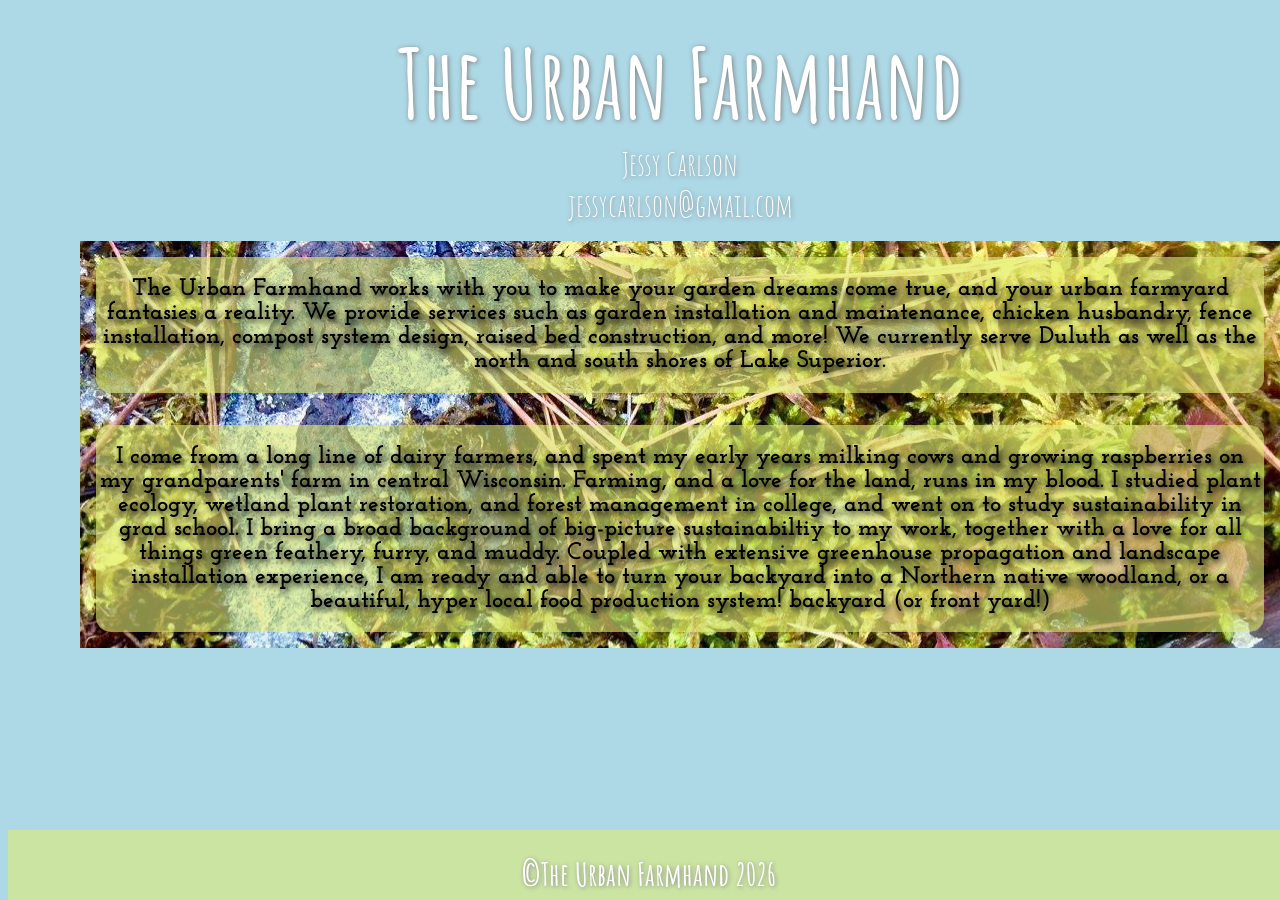
==== index.html @ 29e63d67 "basic layout complete" ====
<!DOCTYPE html>
<html lang='en'>
<head>
  <meta charset='utf-8'>
  <meta http-equiv='X-UA-Compatible' content='IE=edge'>
  <meta name='viewport' content='width=device-width, initial-scale=1'>
  <title>The Urban Farmhand</title>
  <link rel='stylesheet' href='css/styles.css'>
  <link href='https://fonts.googleapis.com/css?family=Amatic+SC:700|Josefin+Slab' rel='stylesheet'>
  <script src='js/script.js'></script>
</head>
<body>
  <header>
    <h1>
      The Urban Farmhand
    </h1>
    <div class='header-contact'>
      <div>Jessy Carlson</div>
      <div><a href='jessycarlson@gmail.com'>jessycarlson@gmail.com </a></div>
    </div>
  </header>
  <div class='main_content'>
    <div class='bio'>
      <h2>The Urban Farmhand works with you to make your garden dreams come true, and your urban farmyard fantasies a reality. We provide services such as garden installation and maintenance, chicken husbandry, fence installation, compost system design, raised bed construction, and more! We currently serve Duluth as well as the north and south shores of Lake Superior.
      </h2>
    </div>
    <div class='bio'>
      <h2> I come from a long line of dairy farmers, and spent my early years milking cows and growing raspberries on my grandparents' farm in central Wisconsin. Farming, and a love for the land, runs in my blood. I studied plant ecology, wetland plant restoration, and forest management in college, and went on to study sustainability in grad school. I bring a broad background of big-picture sustainabiltiy to my work, together with a love for all things green feathery, furry, and muddy.
      Coupled with extensive greenhouse propagation and landscape installation experience, I am ready and able to turn your backyard into a Northern native woodland, or a beautiful, hyper local food production system!
      backyard (or front yard!)
      </h2>
    </div>
  </div>
  <div class='bottom-padding'></div>
</body>
<footer>
  <div class='copyright'>
  </div>
</footer>
<script>
  var dateCnstnt = new Date(),
    copyright = document.getElementsByClassName('copyright')[0];
     (function year() {
    copyright.innerText = '©The Urban Farmhand ' + dateCnstnt.getFullYear()
  })();
</script>
</html>
---- css/styles.css ----
body {
  background-size: 1224px;
  font-family: 'Amatic SC', cursive;
  color: white;
  background-color: lightblue;
  width: 100%;
  padding: 2em;
}
h1 {

  text-align: center;
  font-size: 6em;
  margin-top: -.2em;
  margin-bottom: 0em;
}
h2 {
  text-shadow: 2px 3px 6px black;
  justify-content: center;
}
header {
  text-shadow: 1px 1px 5px gray;
  margin-bottom: 1em;
}
.header-contact {
  font-size: 2em;
  text-align: center;
}
a {
  text-decoration: none;
  color: white;
}
a:hover {
  color: rgb(225,237,118);
}
.main_content {
  margin: 3em 0em;
  background-image: url(../images/bkg.jpg);
  background-repeat: no-repeat;
  background-position: top;
  font-family: 'Josefin Slab', serif;
  display: flex;
  display: -webkit-flex;
  flex-direction: column;
  font-size: 1em;
  max-width: 1200px;
  margin: auto;
}
.bio {
  text-align: center;
  color: black;
  background-color: rgba(225,237,118, .6);
  border-radius: 15px;
  justify-content: center;
  margin: 1em;
  
}

.copyright {
  text-align: center;
  font-weight: bold;
  font-size: 2em;
  width: 100%;
  padding: .7em 0em .2em 0em;
  position: fixed;
  bottom: 0;
  display: flex;
  justify-content: center;
  box-sizing: border-box;
  background-color: rgba(225,237,118, .6);
  text-shadow: 1px 1px 5px gray;
  margin-left:-1em;
  margin-right:.5em;
}
.bottom-padding {
  padding: 1em;
}

@media (max-width: 612px) {
  h1{
    font-size: 3em;
  }
}
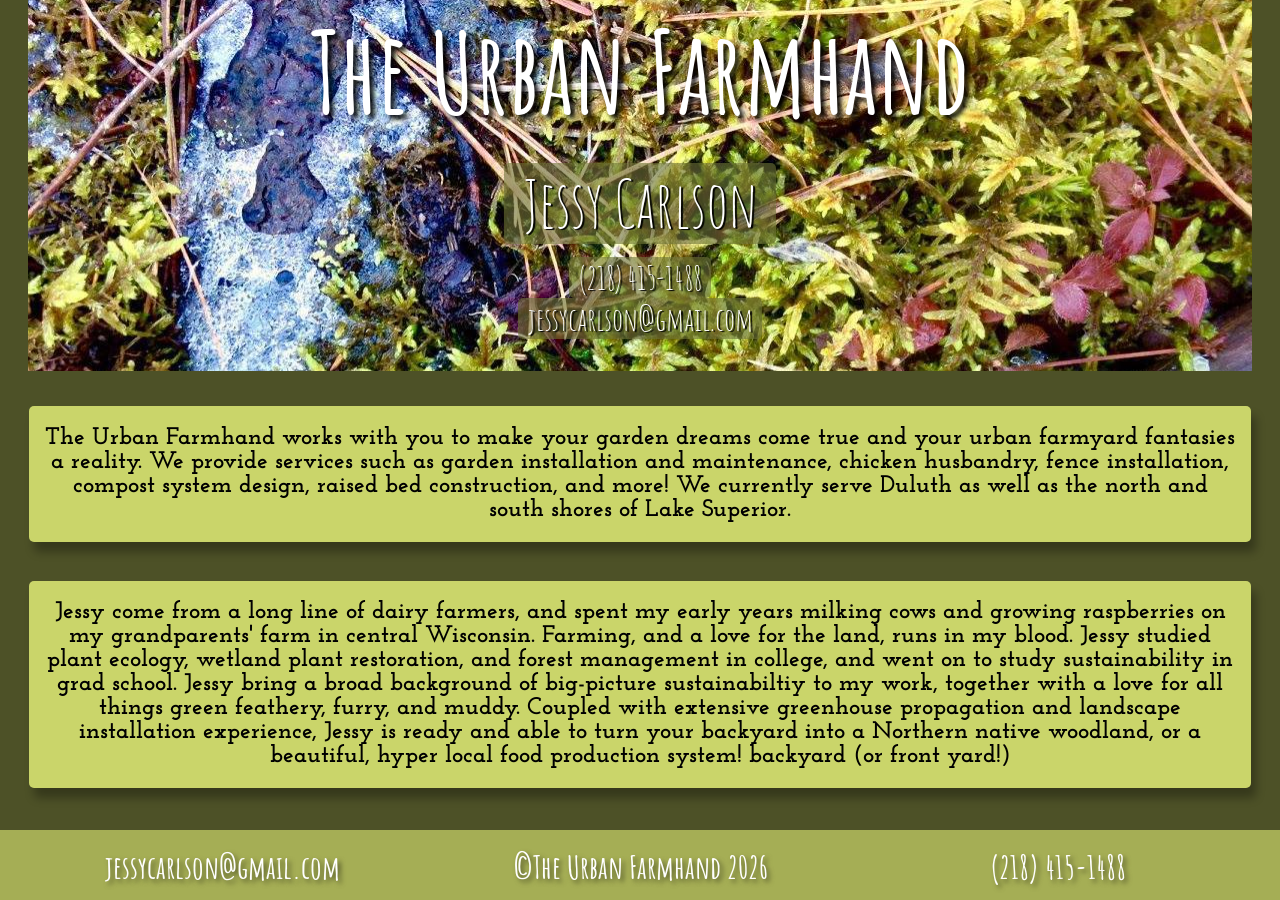
==== commit 87069a72: "layout complete; need more picture probably" ====
--- a/index.html
+++ b/index.html
@@ -15,27 +15,34 @@
       The Urban Farmhand
     </h1>
     <div class='header-contact'>
-      <div>Jessy Carlson</div>
-      <div><a href='jessycarlson@gmail.com'>jessycarlson@gmail.com </a></div>
+      <div class='name'><span class='header-contact-inline'>Jessy Carlson</span></div>
+      <div><a href='218-415-1488' class='header-contact-inline'>(218) 415-1488</a></div>
+      <div><a href='jessycarlson@gmail.com' class='header-contact-inline email'>jessycarlson@gmail.com </a></div>
     </div>
   </header>
   <div class='main_content'>
     <div class='bio'>
-      <h2>The Urban Farmhand works with you to make your garden dreams come true, and your urban farmyard fantasies a reality. We provide services such as garden installation and maintenance, chicken husbandry, fence installation, compost system design, raised bed construction, and more! We currently serve Duluth as well as the north and south shores of Lake Superior.
+      <h2>The Urban Farmhand works with you to make your garden dreams come true and your urban farmyard fantasies a reality. We provide services such as garden installation and maintenance, chicken husbandry, fence installation, compost system design, raised bed construction, and more! We currently serve Duluth as well as the north and south shores of Lake Superior.
       </h2>
     </div>
     <div class='bio'>
-      <h2> I come from a long line of dairy farmers, and spent my early years milking cows and growing raspberries on my grandparents' farm in central Wisconsin. Farming, and a love for the land, runs in my blood. I studied plant ecology, wetland plant restoration, and forest management in college, and went on to study sustainability in grad school. I bring a broad background of big-picture sustainabiltiy to my work, together with a love for all things green feathery, furry, and muddy.
-      Coupled with extensive greenhouse propagation and landscape installation experience, I am ready and able to turn your backyard into a Northern native woodland, or a beautiful, hyper local food production system!
+      <h2> Jessy come from a long line of dairy farmers, and spent my early years milking cows and growing raspberries on my grandparents' farm in central Wisconsin. Farming, and a love for the land, runs in my blood. Jessy studied plant ecology, wetland plant restoration, and forest management in college, and went on to study sustainability in grad school. Jessy bring a broad background of big-picture sustainabiltiy to my work, together with a love for all things green feathery, furry, and muddy.
+      Coupled with extensive greenhouse propagation and landscape installation experience, Jessy is ready and able to turn your backyard into a Northern native woodland, or a beautiful, hyper local food production system!
       backyard (or front yard!)
       </h2>
     </div>
+    <div class='picture-container'>
+
+      </div>
   </div>
   <div class='bottom-padding'></div>
 </body>
 <footer>
-  <div class='copyright'>
-  </div>
+  <section class='footer-flex'>
+    <a href='jessycarlson@gmail.com' class='footer-email'>jessycarlson@gmail.com </a>
+    <span class='copyright'></span>
+    <a href='218-415-1488' class='footer-phone'>(218) 415-1488</a>
+  </section>
 </footer>
 <script>
   var dateCnstnt = new Date(),
--- a/css/styles.css
+++ b/css/styles.css
@@ -2,29 +2,45 @@
   background-size: 1224px;
   font-family: 'Amatic SC', cursive;
   color: white;
-  background-color: lightblue;
-  width: 100%;
-  padding: 2em;
+  background-color: #4D5127;
+  box-sizing: border-box;
+  overflow: auto;
+  margin: 0;
 }
 h1 {
-
   text-align: center;
-  font-size: 6em;
+  font-size: 7em;
   margin-top: -.2em;
-  margin-bottom: 0em;
+  padding-top: .2em;
+  margin-bottom: -.2em;
 }
 h2 {
-  text-shadow: 2px 3px 6px black;
   justify-content: center;
 }
 header {
-  text-shadow: 1px 1px 5px gray;
+  text-shadow: 4px 4px 5px black;
   margin-bottom: 1em;
+  background-image: url(../images/bkg.jpg);
+  background-repeat: no-repeat;
+  background-position: top;
+  padding: -1em 0 0 1em;
+}
+.name {
+  font-size: 2em;
+  padding: .2em;
 }
 .header-contact {
+  text-shadow: 2px 1px 1px black;
   font-size: 2em;
   text-align: center;
+  padding: 1em;
 }
+.header-contact-inline {
+  border-radius: 5px;
+  padding: 0em .3em;
+  background-color: rgba(111,116,56, 0.6);
+}
+
 a {
   text-decoration: none;
   color: white;
@@ -33,50 +49,62 @@
   color: rgb(225,237,118);
 }
 .main_content {
-  margin: 3em 0em;
-  background-image: url(../images/bkg.jpg);
-  background-repeat: no-repeat;
-  background-position: top;
   font-family: 'Josefin Slab', serif;
   display: flex;
   display: -webkit-flex;
   flex-direction: column;
   font-size: 1em;
-  max-width: 1200px;
+  max-width: 1254px;
   margin: auto;
 }
 .bio {
   text-align: center;
   color: black;
-  background-color: rgba(225,237,118, .6);
-  border-radius: 15px;
-  justify-content: center;
-  margin: 1em;
+  background-color: rgba(225,237,118, .85);
+  border-radius: 5px;
+  margin: 1.2em 1em;
+  padding: 0 1em;
+  box-shadow: 5px 10px 10px rgba(0,0,0,.3);
+}
+.footer-flex {
+  display: flex;
+  display: -webkit-flex;
+  flex-direction: row;
+  -webkit-flex-direction: row;
+  max-width: 1254px;
+  margin: auto;
+ 
+}
+.footer-flex > * {
+  flex: 1;
+  justify-content: space-between;
+  text-align: center;
   
 }
-
-.copyright {
-  text-align: center;
+footer {
   font-weight: bold;
   font-size: 2em;
   width: 100%;
-  padding: .7em 0em .2em 0em;
+  padding: .5em 0em .4em 0em;
   position: fixed;
   bottom: 0;
-  display: flex;
-  justify-content: center;
-  box-sizing: border-box;
   background-color: rgba(225,237,118, .6);
-  text-shadow: 1px 1px 5px gray;
-  margin-left:-1em;
-  margin-right:.5em;
+  text-shadow: 3px 3px 5px #4D5127;
 }
+
+
 .bottom-padding {
   padding: 1em;
 }
 
 @media (max-width: 612px) {
   h1{
-    font-size: 3em;
+    font-size: 3.5em;
+  }
+  .header-contact {
+    font-size: 1.3em;
+  }
+  footer {
+    font-size: 1.3em;
   }
 }
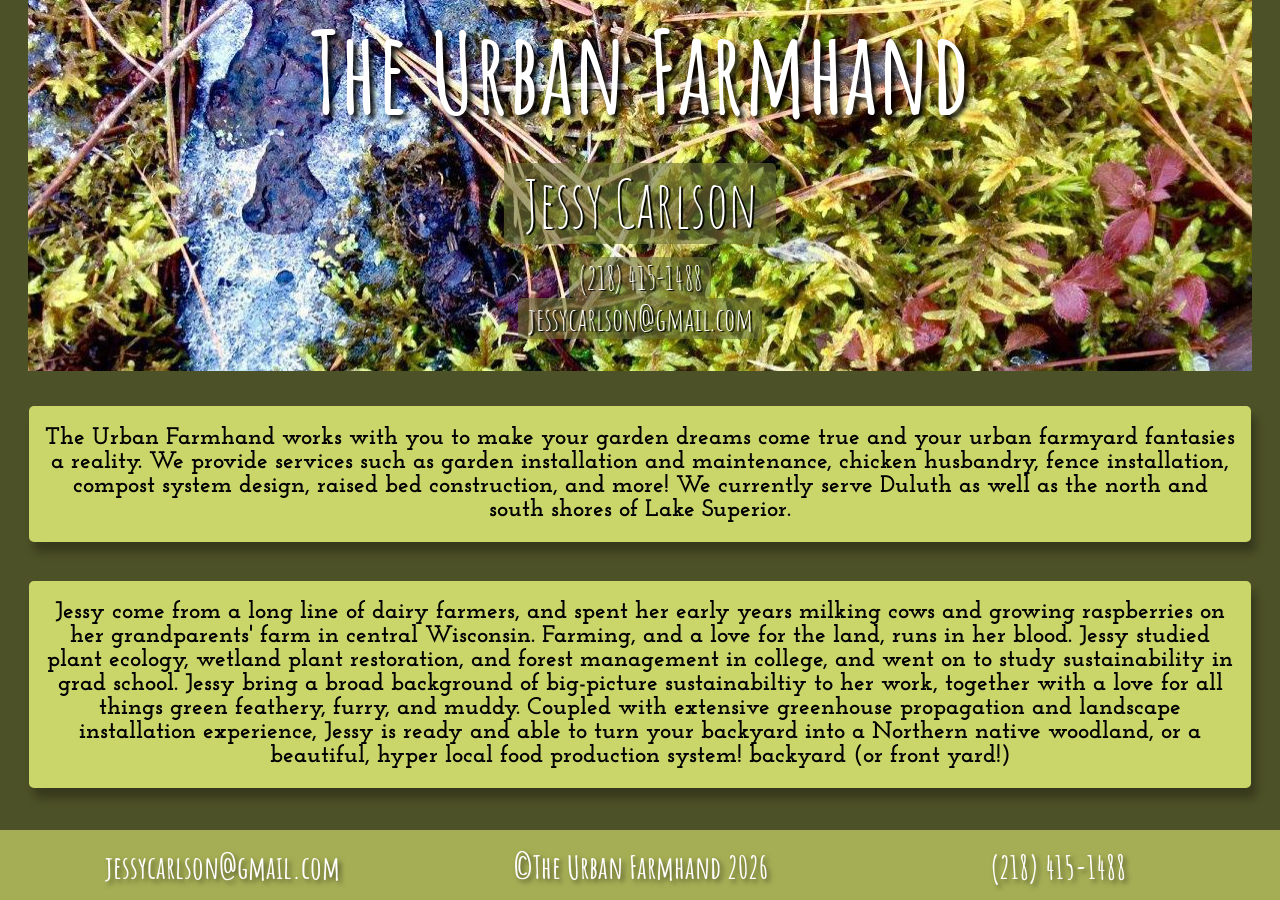
==== commit 2f175f46: "changed bio for third person wording" ====
--- a/index.html
+++ b/index.html
@@ -26,7 +26,7 @@
       </h2>
     </div>
     <div class='bio'>
-      <h2> Jessy come from a long line of dairy farmers, and spent my early years milking cows and growing raspberries on my grandparents' farm in central Wisconsin. Farming, and a love for the land, runs in my blood. Jessy studied plant ecology, wetland plant restoration, and forest management in college, and went on to study sustainability in grad school. Jessy bring a broad background of big-picture sustainabiltiy to my work, together with a love for all things green feathery, furry, and muddy.
+      <h2> Jessy come from a long line of dairy farmers, and spent her early years milking cows and growing raspberries on her grandparents' farm in central Wisconsin. Farming, and a love for the land, runs in her blood. Jessy studied plant ecology, wetland plant restoration, and forest management in college, and went on to study sustainability in grad school. Jessy bring a broad background of big-picture sustainabiltiy to her work, together with a love for all things green feathery, furry, and muddy.
       Coupled with extensive greenhouse propagation and landscape installation experience, Jessy is ready and able to turn your backyard into a Northern native woodland, or a beautiful, hyper local food production system!
       backyard (or front yard!)
       </h2>
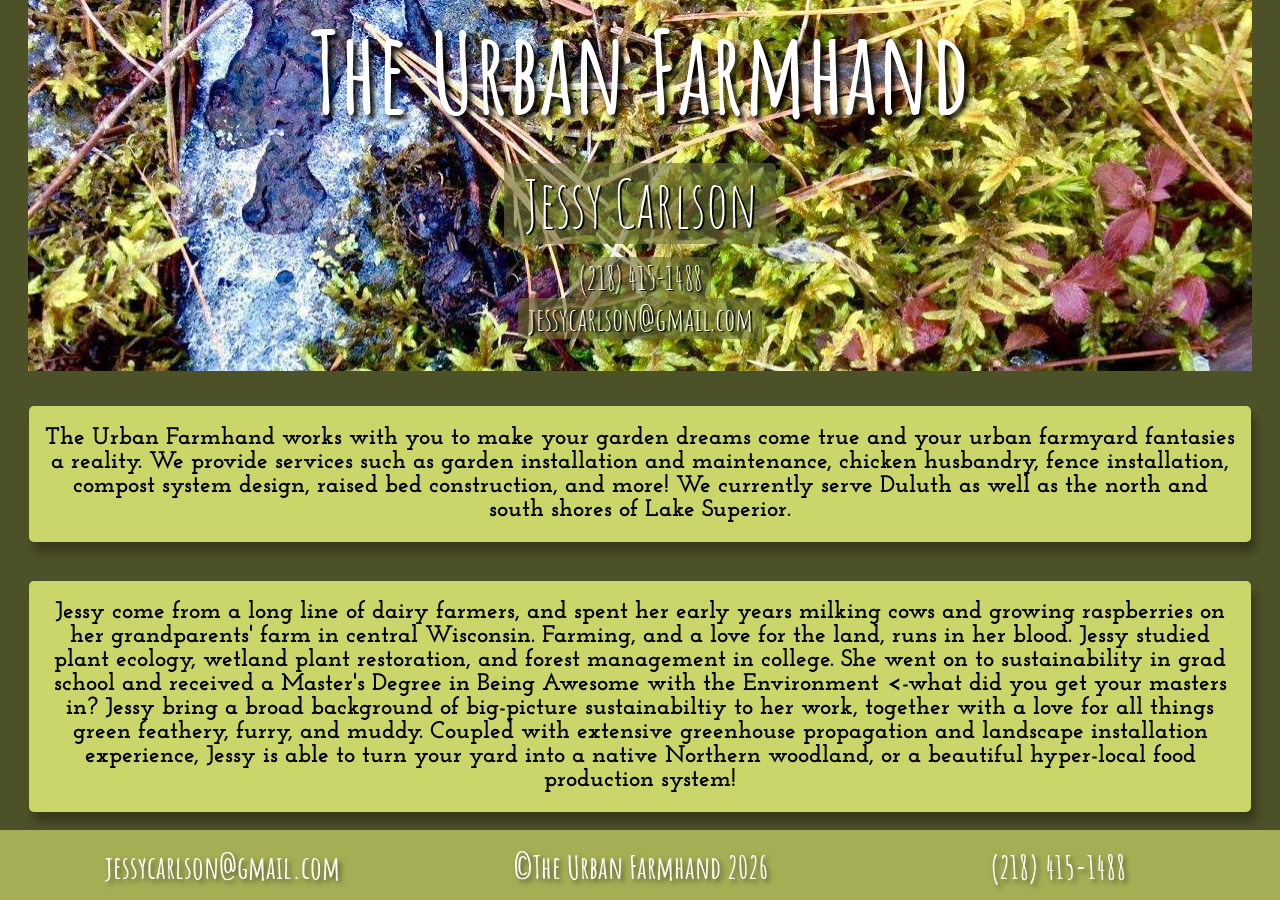
==== commit c7c392d5: "edited bio f" ====
--- a/index.html
+++ b/index.html
@@ -26,9 +26,8 @@
       </h2>
     </div>
     <div class='bio'>
-      <h2> Jessy come from a long line of dairy farmers, and spent her early years milking cows and growing raspberries on her grandparents' farm in central Wisconsin. Farming, and a love for the land, runs in her blood. Jessy studied plant ecology, wetland plant restoration, and forest management in college, and went on to study sustainability in grad school. Jessy bring a broad background of big-picture sustainabiltiy to her work, together with a love for all things green feathery, furry, and muddy.
-      Coupled with extensive greenhouse propagation and landscape installation experience, Jessy is ready and able to turn your backyard into a Northern native woodland, or a beautiful, hyper local food production system!
-      backyard (or front yard!)
+      <h2> Jessy come from a long line of dairy farmers, and spent her early years milking cows and growing raspberries on her grandparents' farm in central Wisconsin. Farming, and a love for the land, runs in her blood. Jessy studied plant ecology, wetland plant restoration, and forest management in college. She went on to sustainability in grad school and received a Master's Degree in Being Awesome with the Environment <-what did you get your masters in? Jessy bring a broad background of big-picture sustainabiltiy to her work, together with a love for all things green feathery, furry, and muddy.
+      Coupled with extensive greenhouse propagation and landscape installation experience, Jessy is able to turn your yard into a native Northern woodland, or a beautiful hyper-local food production system!
       </h2>
     </div>
     <div class='picture-container'>
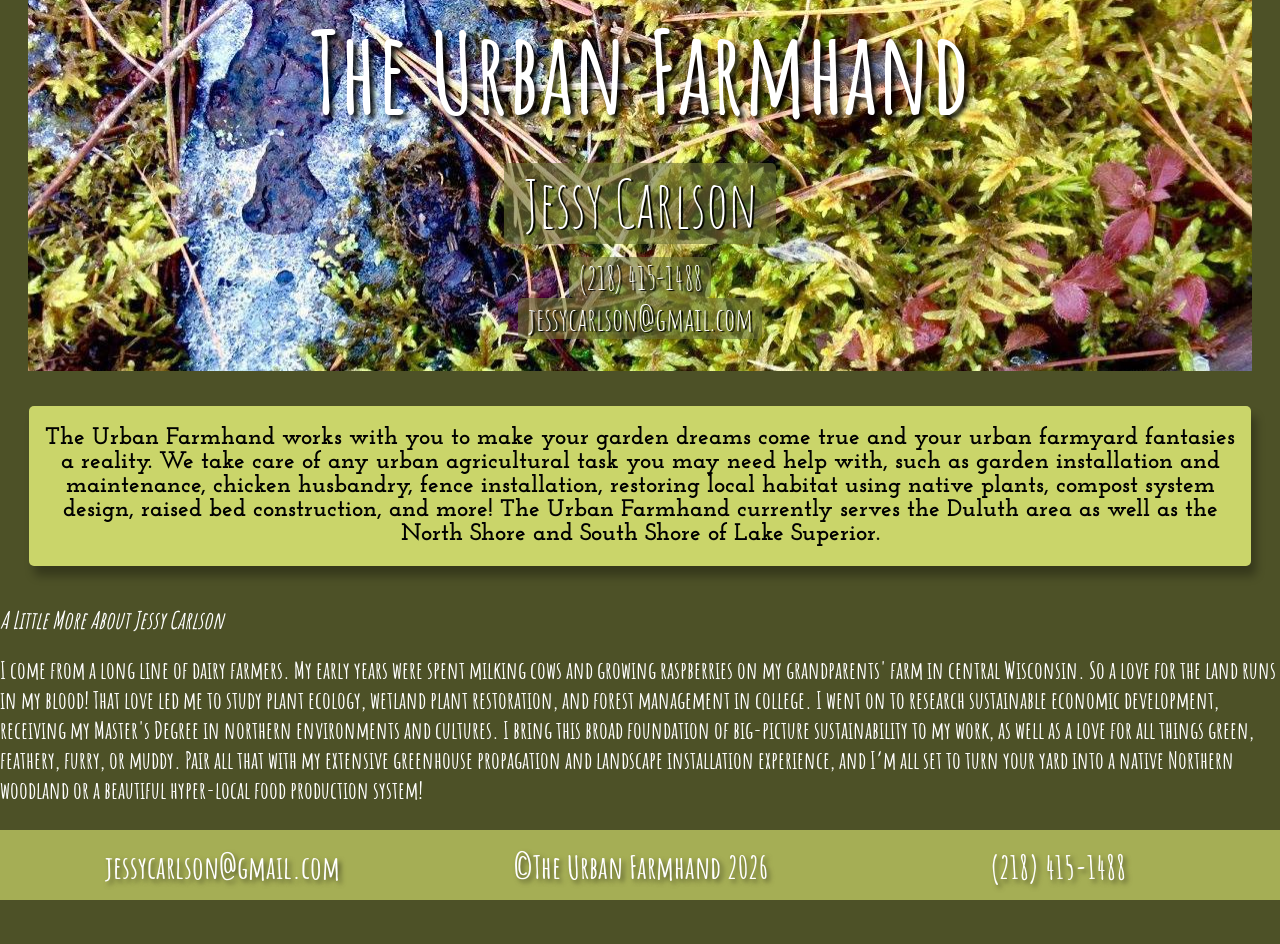
==== commit 69a6b294: "Update index.html" ====
--- a/index.html
+++ b/index.html
@@ -4,7 +4,7 @@
   <meta charset='utf-8'>
   <meta http-equiv='X-UA-Compatible' content='IE=edge'>
   <meta name='viewport' content='width=device-width, initial-scale=1'>
-  <title>The Urban Farmhand</title>
+  <title>The Urban Farmhand - Duluth Urban Farming</title>
   <link rel='stylesheet' href='css/styles.css'>
   <link href='https://fonts.googleapis.com/css?family=Amatic+SC:700|Josefin+Slab' rel='stylesheet'>
   <script src='js/script.js'></script>
@@ -17,28 +17,33 @@
     <div class='header-contact'>
       <div class='name'><span class='header-contact-inline'>Jessy Carlson</span></div>
       <div><a href='218-415-1488' class='header-contact-inline'>(218) 415-1488</a></div>
-      <div><a href='jessycarlson@gmail.com' class='header-contact-inline email'>jessycarlson@gmail.com </a></div>
+      <div><a href='mailto:jessycarlson@gmail.com' class='header-contact-inline email'>jessycarlson@gmail.com </a></div>
     </div>
   </header>
   <div class='main_content'>
     <div class='bio'>
-      <h2>The Urban Farmhand works with you to make your garden dreams come true and your urban farmyard fantasies a reality. We provide services such as garden installation and maintenance, chicken husbandry, fence installation, compost system design, raised bed construction, and more! We currently serve Duluth as well as the north and south shores of Lake Superior.
+      <h2>The Urban Farmhand works with you to make your garden dreams come true and your urban farmyard fantasies a reality. We take care of any urban agricultural task you may need help with, such as garden installation and maintenance, chicken husbandry, fence installation, restoring local habitat using native plants, compost system design, raised bed construction, and more! The Urban Farmhand currently serves the Duluth area as well as the North Shore and South Shore of Lake Superior.
       </h2>
     </div>
-    <div class='bio'>
-      <h2> Jessy come from a long line of dairy farmers, and spent her early years milking cows and growing raspberries on her grandparents' farm in central Wisconsin. Farming, and a love for the land, runs in her blood. Jessy studied plant ecology, wetland plant restoration, and forest management in college. She went on to sustainability in grad school and received a Master's Degree in Being Awesome with the Environment <-what did you get your masters in? Jessy bring a broad background of big-picture sustainabiltiy to her work, together with a love for all things green feathery, furry, and muddy.
-      Coupled with extensive greenhouse propagation and landscape installation experience, Jessy is able to turn your yard into a native Northern woodland, or a beautiful hyper-local food production system!
+  </div>
+
+    <div class='second_content'>
+
+    <div class='pic_small'></div>
+
+    <div class='bio_two'>
+      <h2><em>A Little More About Jessy Carlson</em></h2>
+      <h2> I come from a long line of dairy farmers. My early years were spent milking cows and growing raspberries on my grandparents' farm in central Wisconsin. So a love for the land runs in my blood! That love led me to study plant ecology, wetland plant restoration, and forest management in college. I went on to research sustainable economic development, receiving my Master's Degree in northern environments and cultures. I bring this broad foundation of big-picture sustainability to my work, as well as a love for all things green, feathery, furry, or muddy. Pair all that with my extensive greenhouse propagation and landscape installation experience, and I’m all set to turn your yard into a native Northern woodland or a beautiful hyper-local food production system!
       </h2>
     </div>
-    <div class='picture-container'>
+    <!--<div class='picture-container'>-->
+  </div>
 
-      </div>
-  </div>
   <div class='bottom-padding'></div>
-</body>
+  </body>
 <footer>
   <section class='footer-flex'>
-    <a href='jessycarlson@gmail.com' class='footer-email'>jessycarlson@gmail.com </a>
+    <a href='mailto:jessycarlson@gmail.com' class='footer-email'>jessycarlson@gmail.com </a>
     <span class='copyright'></span>
     <a href='218-415-1488' class='footer-phone'>(218) 415-1488</a>
   </section>
@@ -50,4 +55,4 @@
     copyright.innerText = '©The Urban Farmhand ' + dateCnstnt.getFullYear()
   })();
 </script>
-</html>+</html>
--- a/css/styles.css
+++ b/css/styles.css
@@ -94,10 +94,10 @@
 
 
 .bottom-padding {
-  padding: 1em;
+  padding: 3em;
 }
 
-@media (max-width: 612px) {
+@media (max-width: 512px) {
   h1{
     font-size: 3.5em;
   }
@@ -107,4 +107,21 @@
   footer {
     font-size: 1.3em;
   }
+  .bottom-padding {
+    padding: 2em;
+  }
+}
+@media (min-width: 513px) and (max-width: 775px) {
+  h1 {
+    font-size: 4.5em;
+  }
+   .header-contact {
+    font-size: 1.6em;
+  }
+   footer {
+    font-size: 1.4em;
+  }
+  .bottom-padding {
+    padding: 2em;
+  }
 }
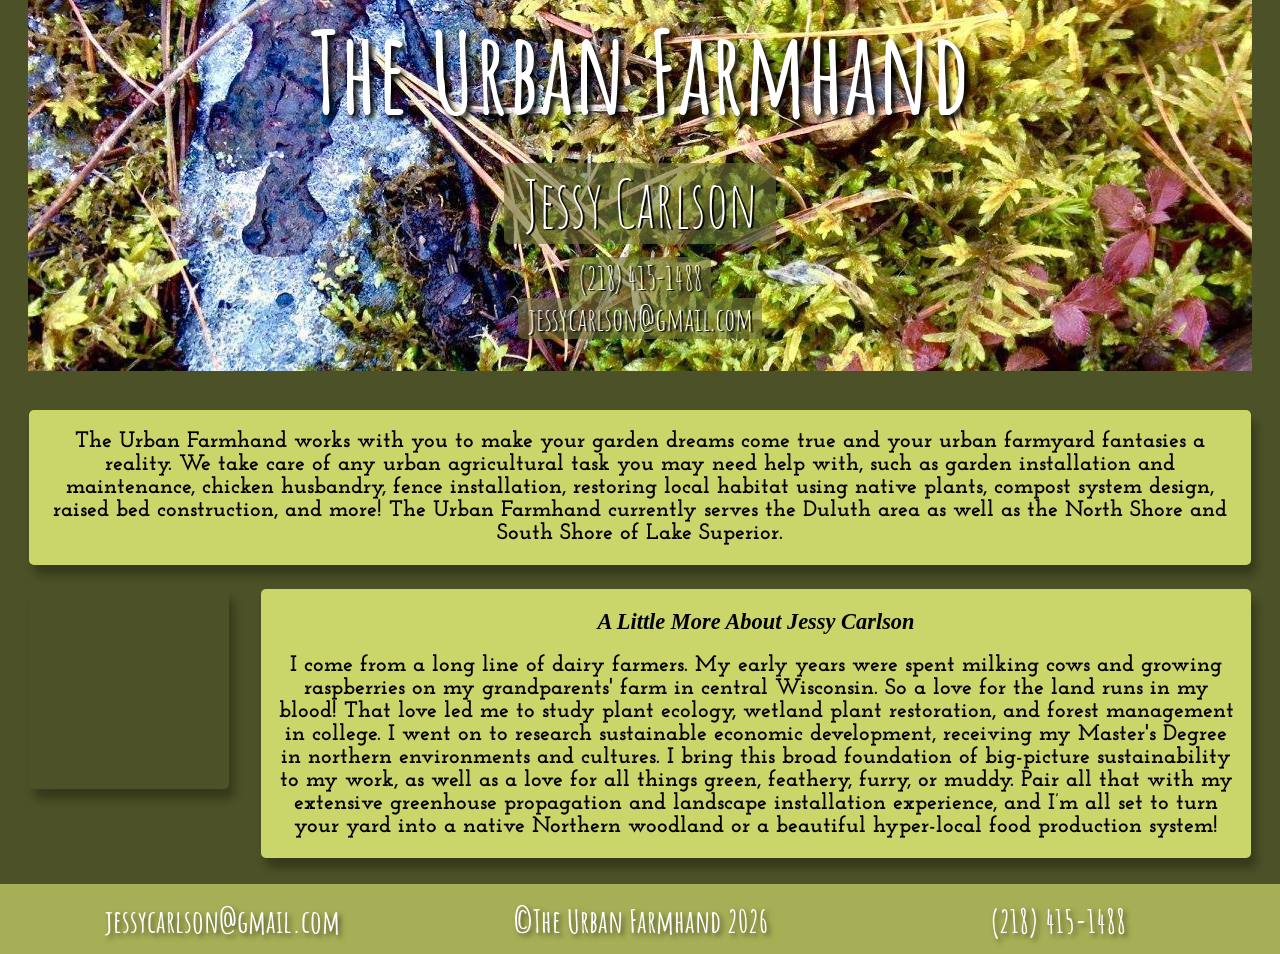
==== commit d097090b: "removed extraneous naming" ====
--- a/index.html
+++ b/index.html
@@ -55,4 +55,4 @@
     copyright.innerText = '©The Urban Farmhand ' + dateCnstnt.getFullYear()
   })();
 </script>
-</html>
+</html>
--- a/css/styles.css
+++ b/css/styles.css
@@ -1,127 +1,201 @@
+html {
+    height: 100%;
+}
+
 body {
-  background-size: 1224px;
-  font-family: 'Amatic SC', cursive;
-  color: white;
-  background-color: #4D5127;
-  box-sizing: border-box;
-  overflow: auto;
-  margin: 0;
-}
+    min-height: 100vh;
+    background-size: 1224px;
+    font-family: "Amatic SC", cursive;
+    color: white;
+    background-color: #4d5127;
+    box-sizing: border-box;
+    overflow: auto;
+    height: auto;
+    position: relative;
+    display: flex;
+    flex-direction: column;
+    margin: 0;
+}
+
 h1 {
-  text-align: center;
-  font-size: 7em;
-  margin-top: -.2em;
-  padding-top: .2em;
-  margin-bottom: -.2em;
-}
+    text-align: center;
+    font-size: 7em;
+    margin-top: -.2em;
+    padding-top: 0.2em;
+    margin-bottom: -.2em;
+}
+
 h2 {
-  justify-content: center;
-}
+    font-size: 1.4em;
+    justify-content: center;
+}
+
 header {
-  text-shadow: 4px 4px 5px black;
-  margin-bottom: 1em;
-  background-image: url(../images/bkg.jpg);
-  background-repeat: no-repeat;
-  background-position: top;
-  padding: -1em 0 0 1em;
-}
+    text-shadow: 4px 4px 5px black;
+    margin-bottom: 1em;
+    background-image: url(../images/bkg.jpg);
+    background-repeat: no-repeat;
+    background-position: top;
+    padding: -1em 0 0 1em;
+}
+
 .name {
-  font-size: 2em;
-  padding: .2em;
-}
+    font-size: 2em;
+    padding: 0.2em;
+}
+
 .header-contact {
-  text-shadow: 2px 1px 1px black;
-  font-size: 2em;
-  text-align: center;
-  padding: 1em;
-}
+    text-shadow: 2px 1px 1px black;
+    font-size: 2em;
+    text-align: center;
+    padding: 1em;
+}
+
 .header-contact-inline {
-  border-radius: 5px;
-  padding: 0em .3em;
-  background-color: rgba(111,116,56, 0.6);
+    border-radius: 5px;
+    padding: 0em 0.3em;
+    background-color: rgba(111, 116, 56, 0.6);
 }
 
 a {
-  text-decoration: none;
-  color: white;
-}
+    text-decoration: none;
+    color: white;
+}
+
 a:hover {
-  color: rgb(225,237,118);
-}
+    color: rgb(225, 237, 118);
+}
+
 .main_content {
-  font-family: 'Josefin Slab', serif;
-  display: flex;
-  display: -webkit-flex;
-  flex-direction: column;
-  font-size: 1em;
-  max-width: 1254px;
-  margin: auto;
-}
+    font-family: "Josefin Slab", serif;
+    font-size: 1em;
+    max-width: 1254px;
+    margin: auto;
+}
+
 .bio {
-  text-align: center;
-  color: black;
-  background-color: rgba(225,237,118, .85);
-  border-radius: 5px;
-  margin: 1.2em 1em;
-  padding: 0 1em;
-  box-shadow: 5px 10px 10px rgba(0,0,0,.3);
-}
+    flex: 1;
+    text-align: center;
+    color: black;
+    background-color: rgba(225, 237, 118, 0.85);
+    border-radius: 5px;
+    margin: 1.4em 1em 0.5em 1em;
+    padding: 0.1em 1em;
+    box-shadow: 5px 10px 10px rgba(0, 0, 0, 0.3);
+}
+
+.second_content {
+    display: flex;
+    font-family: "Josefin Slab", serif;
+    font-size: 1em;
+    max-width: 1254px;
+    margin: auto;
+    padding-bottom: 5em;
+}
+
+.bio_two {
+    flex: 1;
+    text-align: center;
+    color: black;
+    background-color: rgba(225, 237, 118, 0.85);
+    border-radius: 5px;
+    margin: 1em 1em;
+    padding: 0.1em 1em;
+    box-shadow: 5px 10px 10px rgba(0, 0, 0, 0.3);
+}
+
+.pic_small {
+    background-image: url(../images/headshot.jpg);
+    background-size: cover;
+    position: center;
+    height: 200px;
+    width: 200px;
+    margin: 1em;
+    border-radius: 5px;
+    box-shadow: 5px 10px 10px rgba(0, 0, 0, 0.3);
+}
+
 .footer-flex {
-  display: flex;
-  display: -webkit-flex;
-  flex-direction: row;
-  -webkit-flex-direction: row;
-  max-width: 1254px;
-  margin: auto;
- 
-}
-.footer-flex > * {
-  flex: 1;
-  justify-content: space-between;
-  text-align: center;
-  
-}
+    display: flex;
+    display: -webkit-flex;
+    flex-direction: row;
+    -webkit-flex-direction: row;
+    max-width: 1254px;
+    margin: auto;
+}
+
+.footer-flex>* {
+    flex: 1;
+    justify-content: space-between;
+    text-align: center;
+}
+
 footer {
-  font-weight: bold;
-  font-size: 2em;
-  width: 100%;
-  padding: .5em 0em .4em 0em;
-  position: fixed;
-  bottom: 0;
-  background-color: rgba(225,237,118, .6);
-  text-shadow: 3px 3px 5px #4D5127;
-}
-
-
-.bottom-padding {
-  padding: 3em;
+    font-weight: bold;
+    font-size: 2em;
+    width: 100%;
+    padding: 0.5em 0em 0.4em 0em;
+    position: absolute;
+    bottom: 0;
+    background-color: rgba(225, 237, 118, 0.6);
+    text-shadow: 3px 3px 5px #4d5127;
+}
+
+.picture-container {
+    display: flex;
+    display: -webkit-flex;
+    flex-direction: row wrap;
+    -webkit-flex-direction: row wrap;
+}
+
+.picture-div {
+    flex: 1;
 }
 
 @media (max-width: 512px) {
-  h1{
-    font-size: 3.5em;
-  }
-  .header-contact {
-    font-size: 1.3em;
-  }
-  footer {
-    font-size: 1.3em;
-  }
-  .bottom-padding {
-    padding: 2em;
-  }
-}
+    .footer-flex {
+        flex-direction: column;
+    }
+    h1 {
+        font-size: 3.5em;
+    }
+    h2 {
+        font-size: 1.2em;
+    }
+    .header-contact {
+        font-size: 1.3em;
+    }
+    footer {
+        font-size: 1.3em;
+    }
+    .second_content {
+        flex-direction: column;
+    }
+    .pic_small {
+        margin: auto;
+    }
+    .footer-phone {
+        order: 1;
+    }
+    .footer-email {
+        order: 2;
+    }
+    .copyright {
+        order: 3;
+    }
+}
+
 @media (min-width: 513px) and (max-width: 775px) {
-  h1 {
-    font-size: 4.5em;
-  }
-   .header-contact {
-    font-size: 1.6em;
-  }
-   footer {
-    font-size: 1.4em;
-  }
-  .bottom-padding {
-    padding: 2em;
-  }
+    h1 {
+        font-size: 4.5em;
+    }
+    h2 {
+        font-size: 1.3em;
+    }
+    .header-contact {
+        font-size: 1.6em;
+    }
+    footer {
+        font-size: 1.4em;
+    }
 }
